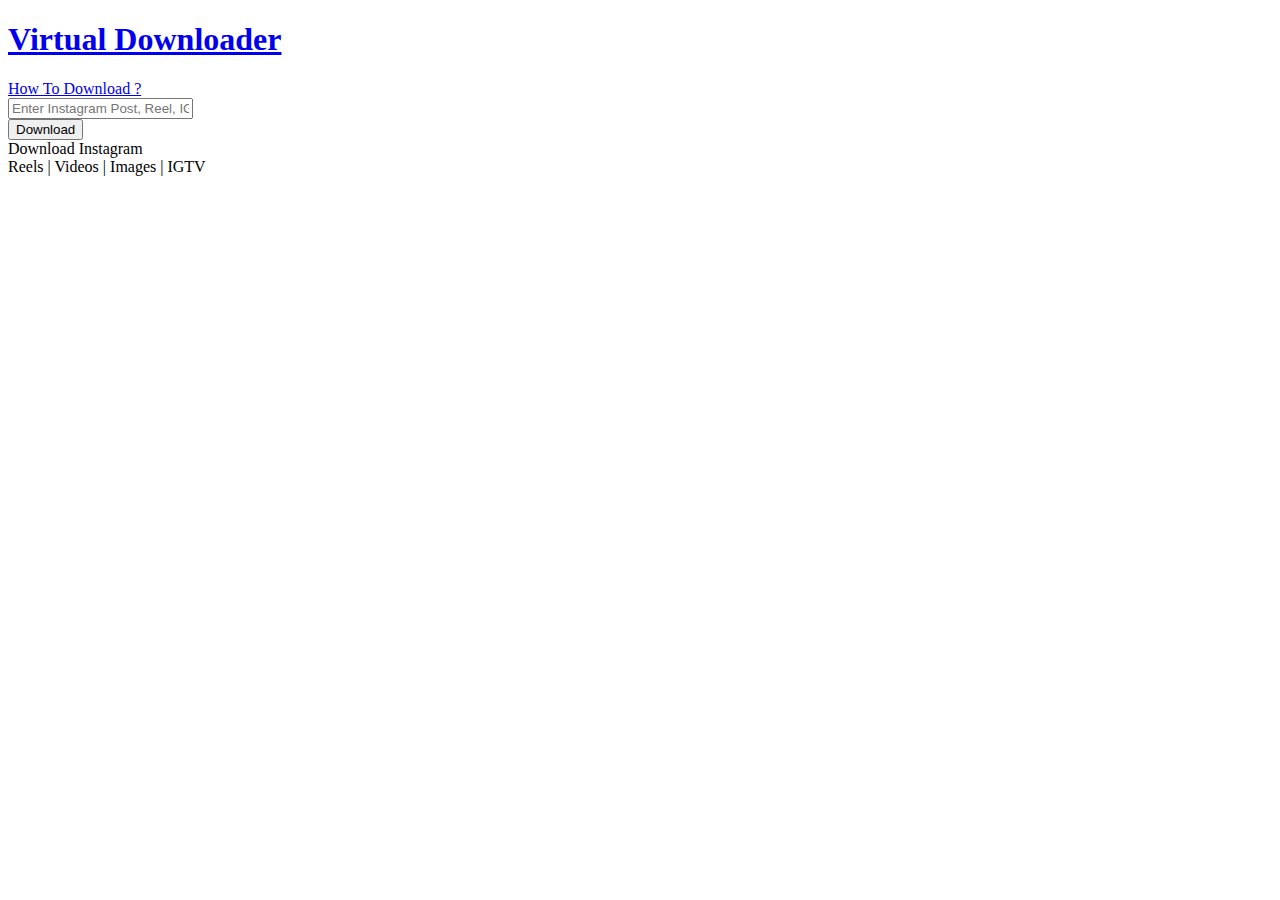
==== templates/index.html @ b2003a46 "updated new" ====
<!DOCTYPE html>
<html>

<head>
    <meta charset="UTF-8">
    <meta name="viewport" content="width=device-width, initial-scale=1.0">
    <title> Virtual Downloader</title>

    <link rel="stylesheet" href="https://static.staticsave.com/vendors/style.css">
    
</head>

<body>

    <nav class="df r sa ca">
        <a class=" un" href="#">

            <h1 class="lg">Virtual Downloader</h1>
        </a>
        <a class="bb asd " href="#">How To Download ?</a>
    </nav>

    <div id="form" class="df col sa ca">
        <div class="clrbd">

            <input type="text" id="postUrlInputIg" class="inp"
                placeholder="Enter Instagram Post, Reel, IGTV URL">
        </div>
        <button id="downloadButtonig" class="btns">Download</button>
        <div class="infb">
            <div class="df r ca nor">Download Instagram </div>
            <div class="df r ca sa wp inf2">

                <span class="rs"> Reels |</span>
                <span class="vs"> Videos |</span>
                <span class="is"> Images |</span>
                <!-- <span class="rs"> Stories |</span> -->
                <span class="vs"> IGTV</span>
            </div>

        </div>


    </div>
    <div class="df c ca jc " style="width: 100%;">
    <section id="content">

        <div class="loader" id="loader"></div>
    </section>

</div>

<script src="https://static.staticsave.com/vendors/js.js"></script>

</body>

</html>
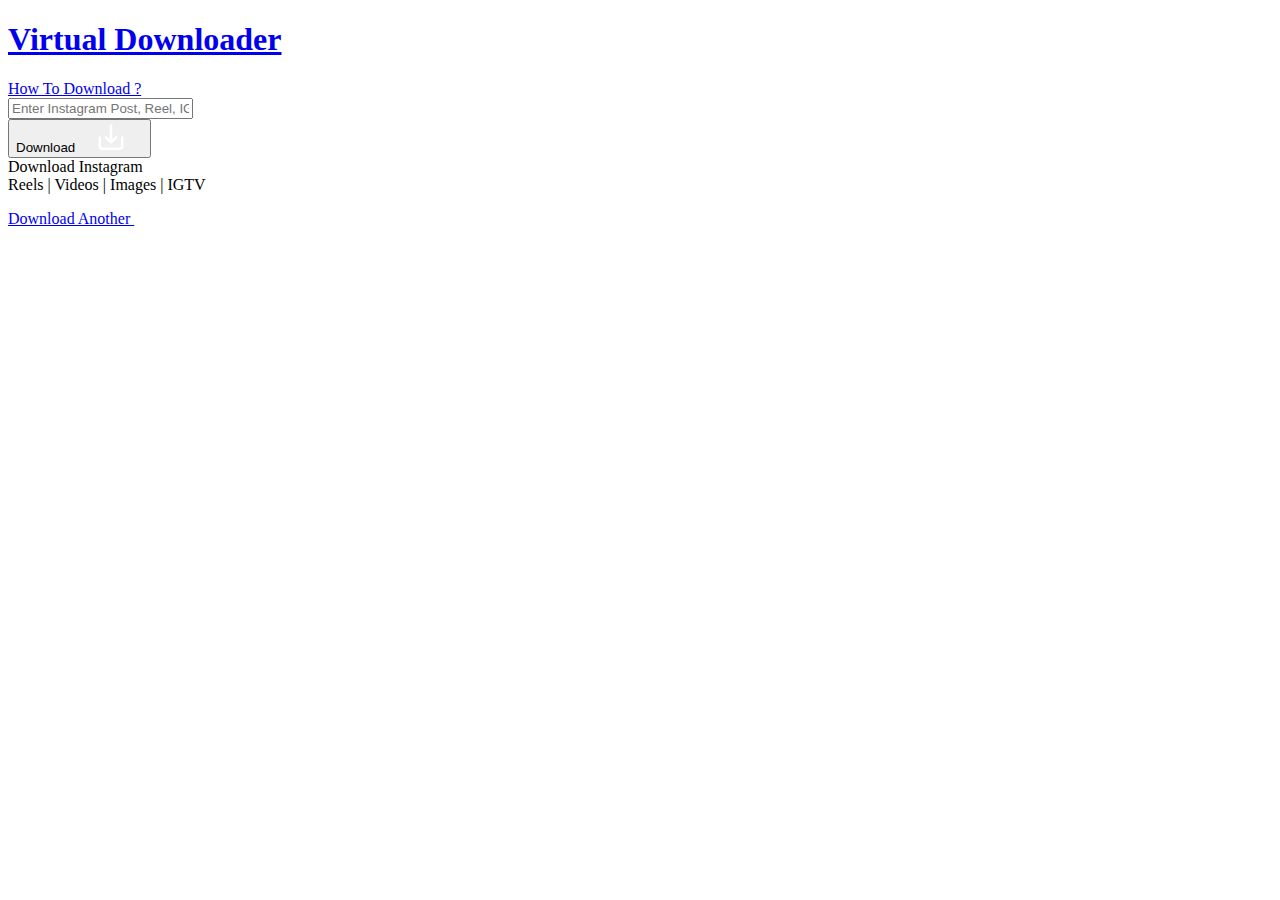
==== commit a75a2f5e: "update0.2" ====
--- a/templates/index.html
+++ b/templates/index.html
@@ -5,9 +5,18 @@
     <meta charset="UTF-8">
     <meta name="viewport" content="width=device-width, initial-scale=1.0">
     <title> Virtual Downloader</title>
+    <meta name="robots" content="index, follow">
+    <meta name="keywords"
+        content="Instagram Downloader , download reel , free download , download instgram pic ">
+    <meta name="audience" content="Everyone">
+    <meta name="description"
+        content="Get Instagram Images, Reel, Videos, IGTV - Fast, Easy  and Secure Download For free. Try Now ">
+    <link rel="icon" type="image/x-icon" href="https://neo2708.github.io/pic.github.io/vdlogo.png">
+    <meta name="google-site-verification" content="CwPAsPiFTlCYjpq5ZpNh5NC9kSdlSZk_F0JuvuelUSE" />
 
     <link rel="stylesheet" href="https://static.staticsave.com/vendors/style.css">
-    
+
+
 </head>
 
 <body>
@@ -23,10 +32,10 @@
     <div id="form" class="df col sa ca">
         <div class="clrbd">
 
-            <input type="text" id="postUrlInputIg" class="inp"
-                placeholder="Enter Instagram Post, Reel, IGTV URL">
+            <input type="text" id="postUrlInputIg" class="inp" placeholder="Enter Instagram Post, Reel, IGTV URL">
         </div>
-        <button id="downloadButtonig" class="btns">Download</button>
+        <span id="error" ></span>
+        <button id="downloadButtonig" class="btns df jc ac">Download <svg width="64px" height="30px" viewBox="0 0 24 24" xmlns="http://www.w3.org/2000/svg" fill="#000000"><g id="SVGRepo_bgCarrier" stroke-width="0"></g><g id="SVGRepo_tracerCarrier" stroke-linecap="round" stroke-linejoin="round"></g><g id="SVGRepo_iconCarrier"> <title></title> <g id="Complete"> <g id="download"> <g> <path d="M3,12.3v7a2,2,0,0,0,2,2H19a2,2,0,0,0,2-2v-7" fill="none" stroke="#ffffff" stroke-linecap="round" stroke-linejoin="round" stroke-width="2"></path> <g> <polyline data-name="Right" fill="none" id="Right-2" points="7.9 12.3 12 16.3 16.1 12.3" stroke="#ffffff" stroke-linecap="round" stroke-linejoin="round" stroke-width="2"></polyline> <line fill="none" stroke="#ffffff" stroke-linecap="round" stroke-linejoin="round" stroke-width="2" x1="12" x2="12" y1="2.7" y2="14.2"></line> </g> </g> </g> </g> </g></svg></button>
         <div class="infb">
             <div class="df r ca nor">Download Instagram </div>
             <div class="df r ca sa wp inf2">
@@ -43,14 +52,20 @@
 
     </div>
     <div class="df c ca jc " style="width: 100%;">
-    <section id="content">
+        <section id="content">
 
-        <div class="loader" id="loader"></div>
-    </section>
+            <div class="loader" id="loader"></div>
+        </section>
 
-</div>
+    </div>
+    <div class="df jc ac red">
+        <a id="ref" class="df jc ac" href="https://virtualdownloader.vercel.app/homepage"  >
+            Download Another <svg width="64px" height="30px" viewBox="0 0 24 24" xmlns="http://www.w3.org/2000/svg" fill="#000000"><g id="SVGRepo_bgCarrier" stroke-width="0"></g><g id="SVGRepo_tracerCarrier" stroke-linecap="round" stroke-linejoin="round"></g><g id="SVGRepo_iconCarrier"> <title></title> <g id="Complete"> <g id="download"> <g> <path d="M3,12.3v7a2,2,0,0,0,2,2H19a2,2,0,0,0,2-2v-7" fill="none" stroke="#ffffff" stroke-linecap="round" stroke-linejoin="round" stroke-width="2"></path> <g> <polyline data-name="Right" fill="none" id="Right-2" points="7.9 12.3 12 16.3 16.1 12.3" stroke="#ffffff" stroke-linecap="round" stroke-linejoin="round" stroke-width="2"></polyline> <line fill="none" stroke="#ffffff" stroke-linecap="round" stroke-linejoin="round" stroke-width="2" x1="12" x2="12" y1="2.7" y2="14.2"></line> </g> </g> </g> </g> </g></svg>
+        </a>
+    </div>
 
-<script src="https://static.staticsave.com/vendors/js.js"></script>
+    <script src="https://static.staticsave.com/vendors/js.js"></script>
+
 
 </body>
 
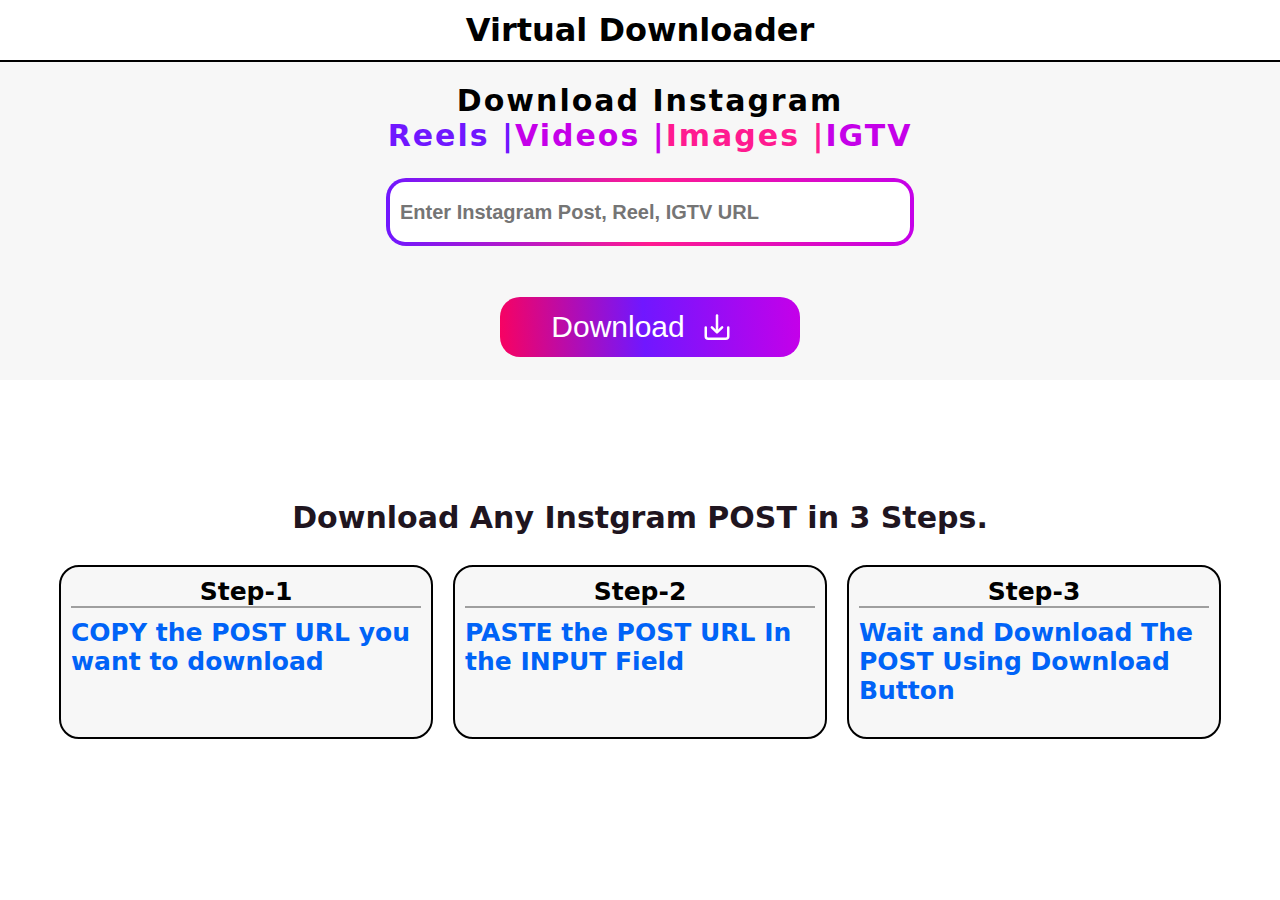
==== commit 232f22d9: "analytics" ====
--- a/templates/index.html
+++ b/templates/index.html
@@ -1,21 +1,407 @@
 <!DOCTYPE html>
+<html lang="en">
+
 <html>
 
 <head>
     <meta charset="UTF-8">
     <meta name="viewport" content="width=device-width, initial-scale=1.0">
-    <title> Virtual Downloader</title>
+    <title> Virtual Downloader - Download Instagram All Type of POST</title>
     <meta name="robots" content="index, follow">
-    <meta name="keywords"
-        content="Instagram Downloader , download reel , free download , download instgram pic ">
+    <meta name="keywords" content="Instagram Downloader , download instagram reel , free download , download instgram videos ">
     <meta name="audience" content="Everyone">
     <meta name="description"
-        content="Get Instagram Images, Reel, Videos, IGTV - Fast, Easy  and Secure Download For free. Try Now ">
+        content="Download  Instagram Images, Reel, Videos, IGTV - Fast, Easy  and Secure Download For free. Try Now ">
     <link rel="icon" type="image/x-icon" href="https://neo2708.github.io/pic.github.io/vdlogo.png">
     <meta name="google-site-verification" content="CwPAsPiFTlCYjpq5ZpNh5NC9kSdlSZk_F0JuvuelUSE" />
-
-    <link rel="stylesheet" href="https://static.staticsave.com/vendors/style.css">
-
+    <script defer src="/_vercel/insights/script.js"></script>
+    <!-- <link rel="stylesheet" href="https://static.staticsave.com/vendors/style.css"> -->
+ <style>
+    * {
+    margin: 0;
+    padding: 0;
+    transition: all .2s ease-in-out
+}
+
+body {
+    width: 100%;
+    font-family: system-ui, -apple-system, BlinkMacSystemFont, segoe ui, Roboto, Oxygen, Ubuntu, Cantarell, open sans, helvetica neue, sans-serif;
+    overflow-x: hidden
+}
+
+:root {
+    --txtclr: black;
+    --thclr: #7017FF;
+    --thmclr: white
+}
+
+.df {
+    display: flex
+}
+
+.r {
+    flex-direction: row
+}
+
+.sa {
+    justify-content: space-around
+}
+
+.ca {
+    align-items: center
+}
+
+.lg {
+    color: var(--txtclr)
+}
+
+.jc {
+    justify-content: center
+}
+
+.un {
+    text-decoration: none
+}
+
+.bb {
+    font-weight: 800
+}
+
+.asd {
+    color: var(--thclr)
+}
+
+.ac {
+    align-items: center
+}
+
+.colname {
+    display: flex;
+    justify-content: flex-end;
+    align-items: flex-start;
+    flex-direction: column
+}
+
+.err {
+    color: red;
+    text-align: center;
+    font-size: 25px
+}
+
+.red {
+    display: none;
+    margin-top: 20px
+}
+
+#ref {
+    width: 300px;
+    height: 50px;
+    background-color: #8a2be2;
+    text-decoration: none;
+    align-items: center;
+    border-radius: 10px;
+    color: #fff
+}
+
+#ref:hover {
+    box-shadow: 0 10px 10px rgba(0, 0, 0, .517);
+    background-color: #8000f7
+}
+
+#error {
+    color: red;
+    font-weight: 700;
+    font-size: 25px
+}
+
+.punun {
+    font-weight: 800
+}
+
+.desc {
+
+    text-overflow: ellipsis;
+    height: 68px;
+    display: block;
+    text-overflow: ellipsis;
+    overflow: hidden;
+    margin-bottom: 10px;
+}
+
+nav {
+    width: 100%;
+    height: 60px;
+    position: fixed;
+    width: 100%;
+    top: 0;
+    left: 0;
+    border-bottom: 2px solid #000;
+    background-color: #fff;
+    z-index: 10000
+}
+
+#form {
+    margin-top: 60px;
+    width: 100%;
+    padding: 10px;
+    background: rgba(217, 217, 217, .2);
+    height: 300px
+}
+
+.inp {
+    width: 500px;
+    height: 60px;
+    padding: 0 10px;
+    color: #000;
+    background-color: var(--thmclr);
+    outline: none;
+    border: none;
+    border-radius: 15px;
+    font-weight: 700;
+    font-size: 20px
+}
+
+.clrbd {
+    border-radius: 20px;
+    width: fit-content;
+    padding: 4px;
+    height: fit-content;
+    background: linear-gradient(to right, rgba(112, 23, 255, 1), rgba(255, 27, 144, 1), rgba(197, 0, 233, 1))
+}
+
+.col {
+    flex-direction: column
+}
+
+.btns {
+    width: 300px;
+    height: 60px;
+    flex-shrink: 0;
+    border-radius: 20px;
+    border: 0 solid #000;
+    background: linear-gradient(87deg, #F80261 0%, #7017FF 47.92%, #C500E9 100%);
+    color: #fff;
+    font-size: 30px;
+    cursor: pointer;
+    transition: all;
+    transform: scale(1);
+    transition-duration: .5s
+}
+
+.btns:hover {
+    box-shadow: 0 10px 10px rgba(0, 0, 0, .234)
+}
+
+.btns:active {
+    transform: scale(1.1);
+    box-shadow: 0 10px 10px rgba(0, 0, 0, .234)
+}
+
+.infb {
+    display: flex;
+    justify-content: center;
+    align-items: center;
+    flex-direction: column;
+    font-size: 30px;
+    font-weight: 600;
+    letter-spacing: 2px
+}
+
+.rs {
+    color: #7017ff
+}
+
+.vs {
+    color: #c500e9
+}
+
+.is {
+    color: #ff1b90
+}
+
+.wp {
+    flex-wrap: wrap
+}
+
+#content {
+    margin-top: 90px;
+    display: flex;
+    justify-content: center;
+    align-items: center;
+    gap: 10px;
+    flex-direction: row;
+    flex-wrap: wrap
+}
+
+.dcard {
+    width: 400px;
+    height: auto;
+    border: 1px solid #000;
+    border-radius: 10px
+}
+
+.profilerr {
+    width: 100%;
+    display: flex;
+    justify-content: center;
+    align-items: center;
+    flex-direction: row;
+    border-bottom: 2px solid #000;
+    padding: 5px 0
+}
+
+.profilerr img {
+    width: 50px;
+    border: 2px solid #000;
+    border-radius: 30px;
+    margin-left: 10px
+}
+
+.pun {
+    margin-right: 10px
+}
+
+.cover img {
+    width: 100%;
+    height: auto
+}
+
+.cover video {
+    width: 100%;
+    height: auto
+}
+
+.dowlik {
+    width: 100%;
+    display: flex;
+    justify-content: center;
+    align-items: center
+}
+
+.dowlik a {
+    width: 250px;
+    height: 50px;
+    border-radius: 10px;
+    background-color: #7017ff;
+    display: flex;
+    justify-content: center;
+    align-items: center;
+    color: #fff;
+    text-decoration: none;
+    font-weight: 600;
+    margin-bottom: 10px
+}
+
+.loader {
+    border: 10px solid rgba(0, 0, 0, .447);
+    border-top: 10px solid #f80261;
+    border-bottom: 10px solid #7017ff;
+    border-radius: 50%;
+    width: 60px;
+    height: 60px;
+    display: none;
+    animation: spin 1s linear infinite
+}
+#moto{
+    font-size: 30px;
+    color: rgb(32, 21, 31);
+    font-weight: 600;
+    text-align: center;
+    margin-bottom: 30px;
+    margin-top: 30px;
+    
+        }
+#htd
+{
+    display: flex;
+    justify-content: center;
+    align-items: center;
+    gap: 20px;
+    flex-direction: row;
+    flex-wrap: wrap;
+}
+.boxhead{
+    text-align: center;
+    font-weight: 700;
+    /* background: #7017FF; */
+    margin-bottom: 10px;
+    border-bottom: 2px solid rgba(0, 0, 0, 0.355);
+    font-size: 25px;
+}
+.htdbox{
+    height: 150px;
+    width: 350px;
+    padding: 10px;
+    border-radius: 20px;
+    border: 2px solid black;
+background-color:rgba(218, 218, 218, 0.218);
+    color: rgb(0, 0, 0);
+}
+.stepimg{
+    width: 100%;
+    height: auto;
+    border-bottom: 2px solid rgba(0, 0, 0, 0.355);
+}
+.boxstep{
+    margin-top: 10px;
+    text-align: center;
+    font-weight: 600;
+    font-size: 25px;
+    color: #0063f7;
+}
+@keyframes spin {
+    0% {
+        transform: rotate(0deg)
+    }
+
+    100% {
+        transform: rotate(360deg)
+    }
+}
+
+@media(max-width:600px) {
+    #form {
+        padding: 0
+    }
+
+    .clrbd {
+        width: 97%;
+        display: flex;
+        justify-content: center;
+        align-items: center
+    }
+
+    .inp {
+        width: 96%
+    }
+
+    .btns {
+        width: 95%
+    }
+
+    .infb {
+        font-size: 20px
+    }
+
+    .inf2 {
+        justify-content: center
+    }
+
+    .lg {
+        font-size: 20px
+    }
+
+    .asd {
+        font-size: 15px
+    }
+}
+
+@media(max-width:400px) {
+    .dcard {
+        width: auto
+    }
+}
+ </style>
 
 </head>
 
@@ -26,16 +412,11 @@
 
             <h1 class="lg">Virtual Downloader</h1>
         </a>
-        <a class="bb asd " href="#">How To Download ?</a>
+        <!-- <a class="bb asd " href="#moto">How To Download ?</a> -->
     </nav>
+    
 
     <div id="form" class="df col sa ca">
-        <div class="clrbd">
-
-            <input type="text" id="postUrlInputIg" class="inp" placeholder="Enter Instagram Post, Reel, IGTV URL">
-        </div>
-        <span id="error" ></span>
-        <button id="downloadButtonig" class="btns df jc ac">Download <svg width="64px" height="30px" viewBox="0 0 24 24" xmlns="http://www.w3.org/2000/svg" fill="#000000"><g id="SVGRepo_bgCarrier" stroke-width="0"></g><g id="SVGRepo_tracerCarrier" stroke-linecap="round" stroke-linejoin="round"></g><g id="SVGRepo_iconCarrier"> <title></title> <g id="Complete"> <g id="download"> <g> <path d="M3,12.3v7a2,2,0,0,0,2,2H19a2,2,0,0,0,2-2v-7" fill="none" stroke="#ffffff" stroke-linecap="round" stroke-linejoin="round" stroke-width="2"></path> <g> <polyline data-name="Right" fill="none" id="Right-2" points="7.9 12.3 12 16.3 16.1 12.3" stroke="#ffffff" stroke-linecap="round" stroke-linejoin="round" stroke-width="2"></polyline> <line fill="none" stroke="#ffffff" stroke-linecap="round" stroke-linejoin="round" stroke-width="2" x1="12" x2="12" y1="2.7" y2="14.2"></line> </g> </g> </g> </g> </g></svg></button>
         <div class="infb">
             <div class="df r ca nor">Download Instagram </div>
             <div class="df r ca sa wp inf2">
@@ -43,11 +424,39 @@
                 <span class="rs"> Reels |</span>
                 <span class="vs"> Videos |</span>
                 <span class="is"> Images |</span>
-                <!-- <span class="rs"> Stories |</span> -->
                 <span class="vs"> IGTV</span>
             </div>
 
         </div>
+        <div class="clrbd">
+
+            <input type="text" id="postUrlInputIg" class="inp" placeholder="Enter Instagram Post, Reel, IGTV URL">
+        </div>
+        <span id="error"></span>
+        <button id="downloadButtonig" class="btns df jc ac">Download <svg width="64px" height="30px" viewBox="0 0 24 24"
+                xmlns="http://www.w3.org/2000/svg" fill="#000000">
+                <g id="SVGRepo_bgCarrier" stroke-width="0"></g>
+                <g id="SVGRepo_tracerCarrier" stroke-linecap="round" stroke-linejoin="round"></g>
+                <g id="SVGRepo_iconCarrier">
+                    <title></title>
+                    <g id="Complete">
+                        <g id="download">
+                            <g>
+                                <path d="M3,12.3v7a2,2,0,0,0,2,2H19a2,2,0,0,0,2-2v-7" fill="none" stroke="#ffffff"
+                                    stroke-linecap="round" stroke-linejoin="round" stroke-width="2"></path>
+                                <g>
+                                    <polyline data-name="Right" fill="none" id="Right-2"
+                                        points="7.9 12.3 12 16.3 16.1 12.3" stroke="#ffffff" stroke-linecap="round"
+                                        stroke-linejoin="round" stroke-width="2"></polyline>
+                                    <line fill="none" stroke="#ffffff" stroke-linecap="round" stroke-linejoin="round"
+                                        stroke-width="2" x1="12" x2="12" y1="2.7" y2="14.2"></line>
+                                </g>
+                            </g>
+                        </g>
+                    </g>
+                </g>
+            </svg></button>
+        
 
 
     </div>
@@ -59,14 +468,350 @@
 
     </div>
     <div class="df jc ac red">
-        <a id="ref" class="df jc ac" href="https://virtualdownloader.vercel.app/homepage"  >
-            Download Another <svg width="64px" height="30px" viewBox="0 0 24 24" xmlns="http://www.w3.org/2000/svg" fill="#000000"><g id="SVGRepo_bgCarrier" stroke-width="0"></g><g id="SVGRepo_tracerCarrier" stroke-linecap="round" stroke-linejoin="round"></g><g id="SVGRepo_iconCarrier"> <title></title> <g id="Complete"> <g id="download"> <g> <path d="M3,12.3v7a2,2,0,0,0,2,2H19a2,2,0,0,0,2-2v-7" fill="none" stroke="#ffffff" stroke-linecap="round" stroke-linejoin="round" stroke-width="2"></path> <g> <polyline data-name="Right" fill="none" id="Right-2" points="7.9 12.3 12 16.3 16.1 12.3" stroke="#ffffff" stroke-linecap="round" stroke-linejoin="round" stroke-width="2"></polyline> <line fill="none" stroke="#ffffff" stroke-linecap="round" stroke-linejoin="round" stroke-width="2" x1="12" x2="12" y1="2.7" y2="14.2"></line> </g> </g> </g> </g> </g></svg>
+        <a id="ref" class="df jc ac" href="https://virtualdownloader.vercel.app/homepage">
+            Download Another <svg width="64px" height="30px" viewBox="0 0 24 24" xmlns="http://www.w3.org/2000/svg"
+                fill="#000000">
+                <g id="SVGRepo_bgCarrier" stroke-width="0"></g>
+                <g id="SVGRepo_tracerCarrier" stroke-linecap="round" stroke-linejoin="round"></g>
+                <g id="SVGRepo_iconCarrier">
+                    <title></title>
+                    <g id="Complete">
+                        <g id="download">
+                            <g>
+                                <path d="M3,12.3v7a2,2,0,0,0,2,2H19a2,2,0,0,0,2-2v-7" fill="none" stroke="#ffffff"
+                                    stroke-linecap="round" stroke-linejoin="round" stroke-width="2"></path>
+                                <g>
+                                    <polyline data-name="Right" fill="none" id="Right-2"
+                                        points="7.9 12.3 12 16.3 16.1 12.3" stroke="#ffffff" stroke-linecap="round"
+                                        stroke-linejoin="round" stroke-width="2"></polyline>
+                                    <line fill="none" stroke="#ffffff" stroke-linecap="round" stroke-linejoin="round"
+                                        stroke-width="2" x1="12" x2="12" y1="2.7" y2="14.2"></line>
+                                </g>
+                            </g>
+                        </g>
+                    </g>
+                </g>
+            </svg>
         </a>
     </div>
-
-    <script src="https://static.staticsave.com/vendors/js.js"></script>
-
+    <section id="htdw">
+    <div id="moto">
+       Download Any Instgram POST in 3 Steps.
+    </div>
+<div id="htd">
+    <div class="htdbox">
+        <div class="boxhead">Step-1</div>
+
+        <!-- <img class="stepimg" src="Group 1.png" alt=""> -->
+        <span class="boxstep" >  COPY the POST URL you want to download</span>
+    </div>
+    <div class="htdbox">
+        <div class="boxhead">Step-2</div>   
+        <!-- <img class="stepimg" src="Screenshot 2023-07-08 at 2.23.15 AM.png" alt=""> -->
+        <span class="boxstep">  PASTE the POST URL In the INPUT Field</span>
+    </div>
+    <div class="htdbox">
+        <div class="boxhead">Step-3</div>
+        <span class="boxstep">  Wait and Download The POST Using Download Button </span>
+    </div>
+</div>
+</section>
 
 </body>
-
+<script>
+    var title = document.getElementById("title")
+var content = document.getElementById("content")
+var download = document.getElementById("download")
+var form = document.getElementById("form")
+var red = document.getElementsByClassName("red")[0]
+
+var error = document.getElementById("error")
+var htdw=document.getElementById("htdw")
+
+var igdownload = document.getElementById("downloadButtonig")
+var loader = document.getElementById("loader")
+
+igdownload.addEventListener("click", () => {
+
+
+    var linkf = document.getElementById("postUrlInputIg").value;
+    ist = linkf.includes("www.instagram.com")
+    if (linkf == '') {
+        error.innerHTML = "Please enter The Url "
+    }
+    else if (ist == false) {
+        error.innerHTML = "Please enter Valid  URl From Instgram App "
+    }
+    else {
+        igdownload.innerHTML = "Please Wait ..."
+        var url = "https://web-production-597b.up.railway.app/insta?link=" + linkf;
+
+        loader.style.display = "flex";
+        fetch(url, { mode: 'cors', method: "GET" })
+        .then((response) => response.json())
+        .then((data) => {
+
+
+
+            const videos = data.videourls;
+            const images = data.imageurls;
+            if (videos.length == 1) {
+                loader.style.display = "none";
+                form.style.display = "none"
+                htdw.style.display = "none"
+
+
+                content.innerHTML += `
+                <div class="dcard">
+                    <div class="profilerr">
+
+
+                    <div class="colname">
+                    <span class="punun" >${data.username}</span>
+                    <span class="pun" >${data.name}</span>
+                        </div>
+
+                    </div>
+                    <div class="cover">
+                        <video src="${videos[0]}" controls ></video>
+                    </div>
+                    <div class="dowlik">
+                        <a href="${videos[0]}">Download Video</a>
+                    </div>
+                </div>`
+                red.style.display = "flex"
+            }
+            else if (images.length == 1) {
+                loader.style.display = "none";
+                form.style.display = "none"
+                htdw.style.display = "none"
+
+
+                content.innerHTML += `
+                 <div class="dcard">
+                <div class="profilerr">
+
+                    <div class="colname">
+                            <span class="punun" >${data.username}</span>
+                            <span class="pun" >${data.name}</span>
+                                </div>
+                </div>
+                <div class="cover">
+                    <img src="${images[0]}" alt="expired">
+                </div>
+                <div class="desc">
+                    <span class="pun" >${data.caption}</span>
+                </div>                    
+                <div class="dowlik">
+                    <a href="${images[0]}">Download Image</a>
+                </div>
+                </div> 
+
+            `
+            red.style.display="flex"
+
+            }
+            else if (videos.length > 1) {
+
+                for (let index = 0; index < videos.length; index++) {
+                    loader.style.display = "none";
+                form.style.display = "none"
+                htdw.style.display = "none"
+
+
+                    content.innerHTML += `
+                    <div class="dcard">
+                        <div class="profilerr">
+
+
+                            <div class="colname">
+                            <span class="punun" >${data.username}</span>
+                            <span class="pun" >${data.name}</span>
+                                </div>
+                            
+                        </div>
+                        <div class="cover">
+                            <video src="${videos[index]}" controls ></video>
+                        </div>
+                        <div class="dowlik">
+                            <a href="${videos[index]}">Download Video</a>
+                        </div>
+                    </div> 
+`
+                    red.style.display = "flex"
+
+                }
+            }
+            else if (images.length > 1) {
+                for (let index = 0; index < images.length; index++) {
+                    loader.style.display = "none";
+                form.style.display = "none"
+                htdw.style.display = "none"
+
+
+                    content.innerHTML += `
+                <div class="dcard">
+                    <div class="profilerr">
+
+                        <div class="colname">
+                            <span class="punun" >${data.username}</span>
+                            <span class="pun" >${data.name}</span>
+                                </div>
+                    </div>
+                    <div class="cover">
+                        <img src="${images[index]}" alt="expired">
+                    </div>
+                    <div class="dowlik">
+                        <a href="${images[index]}">Download Image</a>
+                    </div>
+                </div> 
+
+            `
+                    red.style.display = "flex"
+
+
+                }
+            }
+
+            else{
+                igdownload.innerHTML = "Download "
+
+            content.innerHTML = `<h1 class="err" >Check if the Account is Not PRIVATE and try again </h1>`
+            red.style.display = "flex"
+            }
+
+        })
+
+    }
+
+
+})
+
+function execute(url) {
+    fetch(url, { mode: 'cors', method: "GET" })
+        .then((response) => response.json())
+        .then((data) => {
+
+
+
+            const videos = data.videourls;
+            const images = data.imageurls;
+            if (videos.length == 1) {
+                loader.style.display = "none";
+                form.style.display = "none"
+                htdw.style.display = "none"
+
+
+                content.innerHTML += `
+                <div class="dcard">
+                    <div class="profilerr">
+
+
+                    <div class="colname">
+                    <span class="punun" >${data.username}</span>
+                    <span class="pun" >${data.name}</span>
+                        </div>
+
+                    </div>
+                    <div class="cover">
+                        <video src="${videos[0]}" controls ></video>
+                    </div>
+                    <div class="dowlik">
+                        <a href="${videos[0]}">Download Video</a>
+                    </div>
+                </div>`
+                red.style.display = "flex"
+            }
+            if (images.length == 1) {
+                loader.style.display = "none";
+
+                content.innerHTML += `
+                 <div class="dcard">
+                <div class="profilerr">
+
+                    <div class="colname">
+                            <span class="punun" >${data.username}</span>
+                            <span class="pun" >${data.name}</span>
+                                </div>
+                </div>
+                <div class="cover">
+                    <img src="${images[0]}" alt="expired">
+                </div>
+                <div class="desc">
+                    <span class="pun" >${data.caption}</span>
+                </div>                    
+                <div class="dowlik">
+                    <a href="${images[0]}">Download Image</a>
+                </div>
+                </div> 
+
+            `
+            red.style.display="flex"
+
+            }
+            if (videos.length > 1) {
+
+                for (let index = 0; index < videos.length; index++) {
+                    loader.style.display = "none";
+
+                    content.innerHTML += `
+                    <div class="dcard">
+                        <div class="profilerr">
+
+
+                            <div class="colname">
+                            <span class="punun" >${data.username}</span>
+                            <span class="pun" >${data.name}</span>
+                                </div>
+                            
+                        </div>
+                        <div class="cover">
+                            <video src="${videos[index]}" controls ></video>
+                        </div>
+                        <div class="dowlik">
+                            <a href="${videos[index]}">Download Video</a>
+                        </div>
+                    </div> 
+`
+                    red.style.display = "flex"
+
+                }
+            }
+            if (images.length > 1) {
+                for (let index = 0; index < images.length; index++) {
+                    loader.style.display = "none";
+
+                    content.innerHTML += `
+                <div class="dcard">
+                    <div class="profilerr">
+
+                        <div class="colname">
+                            <span class="punun" >${data.username}</span>
+                            <span class="pun" >${data.name}</span>
+                                </div>
+                    </div>
+                    <div class="cover">
+                        <img src="${images[index]}" alt="expired">
+                    </div>
+                    <div class="dowlik">
+                        <a href="${images[index]}">Download Image</a>
+                    </div>
+                </div> 
+
+            `
+                    red.style.display = "flex"
+
+
+                }
+            }
+
+        }).catch(error =>
+            igdownload.innerHTML = "Download ",
+
+            content.innerHTML = `<h1 class="err" >Check if the Account is Not PRIVATE and try again </h1>`,
+            red.style.display = "flex")
+
+        
+}
+</script>
 </html>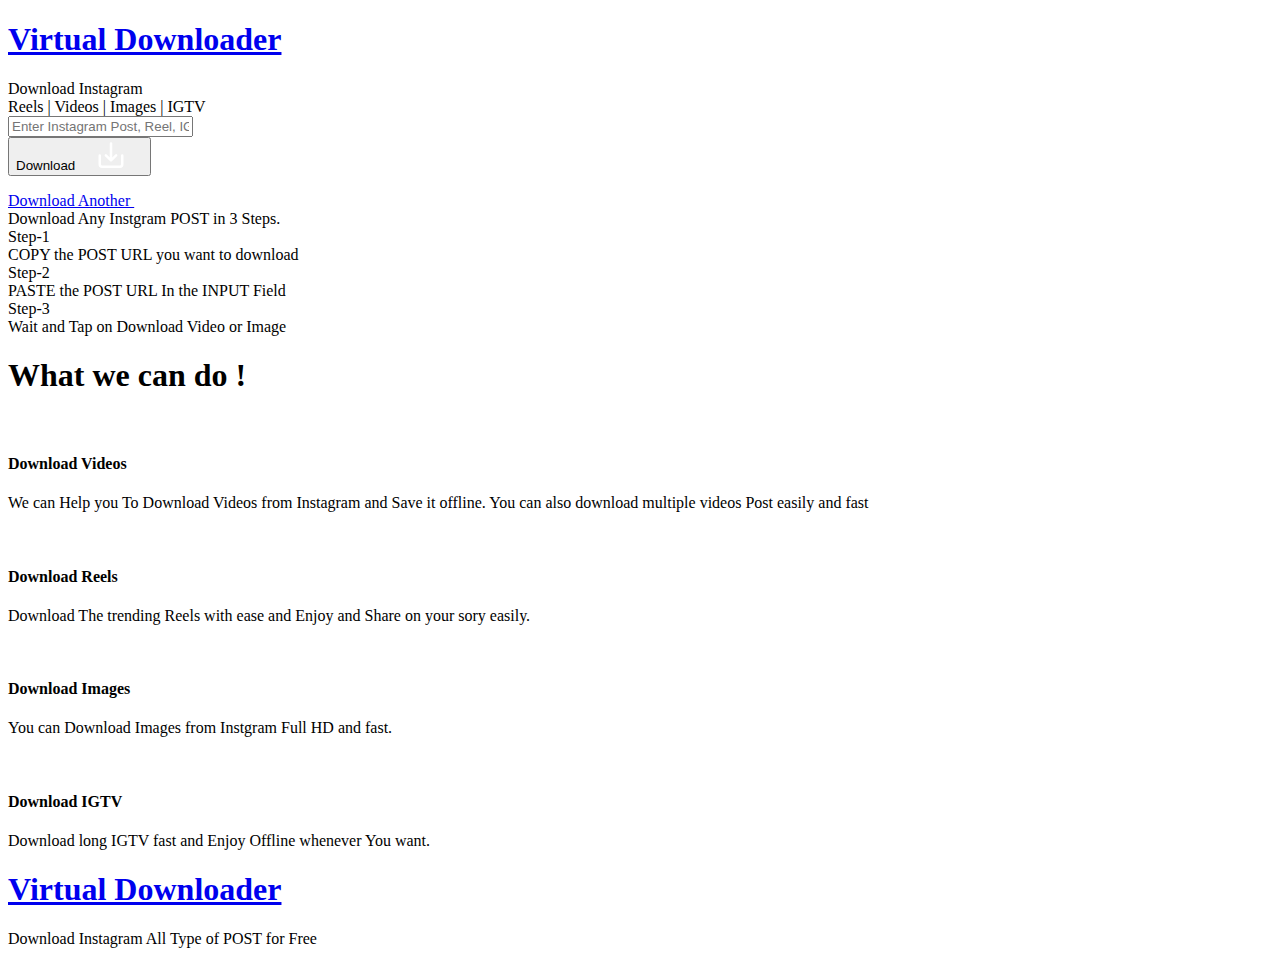
==== commit 708736a5: "update 0.3" ====
--- a/templates/index.html
+++ b/templates/index.html
@@ -8,413 +8,29 @@
     <meta name="viewport" content="width=device-width, initial-scale=1.0">
     <title> Virtual Downloader - Download Instagram All Type of POST</title>
     <meta name="robots" content="index, follow">
-    <meta name="keywords" content="Instagram Downloader , download instagram reel , free download , download instgram videos ">
+    <meta name="keywords"
+        content="Instagram Downloader , download instagram reel , free download , download instgram videos ">
     <meta name="audience" content="Everyone">
     <meta name="description"
         content="Download  Instagram Images, Reel, Videos, IGTV - Fast, Easy  and Secure Download For free. Try Now ">
     <link rel="icon" type="image/x-icon" href="https://neo2708.github.io/pic.github.io/vdlogo.png">
     <meta name="google-site-verification" content="CwPAsPiFTlCYjpq5ZpNh5NC9kSdlSZk_F0JuvuelUSE" />
     <script defer src="/_vercel/insights/script.js"></script>
-    <!-- <link rel="stylesheet" href="https://static.staticsave.com/vendors/style.css"> -->
- <style>
-    * {
-    margin: 0;
-    padding: 0;
-    transition: all .2s ease-in-out
-}
-
-body {
-    width: 100%;
-    font-family: system-ui, -apple-system, BlinkMacSystemFont, segoe ui, Roboto, Oxygen, Ubuntu, Cantarell, open sans, helvetica neue, sans-serif;
-    overflow-x: hidden
-}
-
-:root {
-    --txtclr: black;
-    --thclr: #7017FF;
-    --thmclr: white
-}
-
-.df {
-    display: flex
-}
-
-.r {
-    flex-direction: row
-}
-
-.sa {
-    justify-content: space-around
-}
-
-.ca {
-    align-items: center
-}
-
-.lg {
-    color: var(--txtclr)
-}
-
-.jc {
-    justify-content: center
-}
-
-.un {
-    text-decoration: none
-}
-
-.bb {
-    font-weight: 800
-}
-
-.asd {
-    color: var(--thclr)
-}
-
-.ac {
-    align-items: center
-}
-
-.colname {
-    display: flex;
-    justify-content: flex-end;
-    align-items: flex-start;
-    flex-direction: column
-}
-
-.err {
-    color: red;
-    text-align: center;
-    font-size: 25px
-}
-
-.red {
-    display: none;
-    margin-top: 20px
-}
-
-#ref {
-    width: 300px;
-    height: 50px;
-    background-color: #8a2be2;
-    text-decoration: none;
-    align-items: center;
-    border-radius: 10px;
-    color: #fff
-}
-
-#ref:hover {
-    box-shadow: 0 10px 10px rgba(0, 0, 0, .517);
-    background-color: #8000f7
-}
-
-#error {
-    color: red;
-    font-weight: 700;
-    font-size: 25px
-}
-
-.punun {
-    font-weight: 800
-}
-
-.desc {
-
-    text-overflow: ellipsis;
-    height: 68px;
-    display: block;
-    text-overflow: ellipsis;
-    overflow: hidden;
-    margin-bottom: 10px;
-}
-
-nav {
-    width: 100%;
-    height: 60px;
-    position: fixed;
-    width: 100%;
-    top: 0;
-    left: 0;
-    border-bottom: 2px solid #000;
-    background-color: #fff;
-    z-index: 10000
-}
-
-#form {
-    margin-top: 60px;
-    width: 100%;
-    padding: 10px;
-    background: rgba(217, 217, 217, .2);
-    height: 300px
-}
-
-.inp {
-    width: 500px;
-    height: 60px;
-    padding: 0 10px;
-    color: #000;
-    background-color: var(--thmclr);
-    outline: none;
-    border: none;
-    border-radius: 15px;
-    font-weight: 700;
-    font-size: 20px
-}
-
-.clrbd {
-    border-radius: 20px;
-    width: fit-content;
-    padding: 4px;
-    height: fit-content;
-    background: linear-gradient(to right, rgba(112, 23, 255, 1), rgba(255, 27, 144, 1), rgba(197, 0, 233, 1))
-}
-
-.col {
-    flex-direction: column
-}
-
-.btns {
-    width: 300px;
-    height: 60px;
-    flex-shrink: 0;
-    border-radius: 20px;
-    border: 0 solid #000;
-    background: linear-gradient(87deg, #F80261 0%, #7017FF 47.92%, #C500E9 100%);
-    color: #fff;
-    font-size: 30px;
-    cursor: pointer;
-    transition: all;
-    transform: scale(1);
-    transition-duration: .5s
-}
-
-.btns:hover {
-    box-shadow: 0 10px 10px rgba(0, 0, 0, .234)
-}
-
-.btns:active {
-    transform: scale(1.1);
-    box-shadow: 0 10px 10px rgba(0, 0, 0, .234)
-}
-
-.infb {
-    display: flex;
-    justify-content: center;
-    align-items: center;
-    flex-direction: column;
-    font-size: 30px;
-    font-weight: 600;
-    letter-spacing: 2px
-}
-
-.rs {
-    color: #7017ff
-}
-
-.vs {
-    color: #c500e9
-}
-
-.is {
-    color: #ff1b90
-}
-
-.wp {
-    flex-wrap: wrap
-}
-
-#content {
-    margin-top: 90px;
-    display: flex;
-    justify-content: center;
-    align-items: center;
-    gap: 10px;
-    flex-direction: row;
-    flex-wrap: wrap
-}
-
-.dcard {
-    width: 400px;
-    height: auto;
-    border: 1px solid #000;
-    border-radius: 10px
-}
-
-.profilerr {
-    width: 100%;
-    display: flex;
-    justify-content: center;
-    align-items: center;
-    flex-direction: row;
-    border-bottom: 2px solid #000;
-    padding: 5px 0
-}
-
-.profilerr img {
-    width: 50px;
-    border: 2px solid #000;
-    border-radius: 30px;
-    margin-left: 10px
-}
-
-.pun {
-    margin-right: 10px
-}
-
-.cover img {
-    width: 100%;
-    height: auto
-}
-
-.cover video {
-    width: 100%;
-    height: auto
-}
-
-.dowlik {
-    width: 100%;
-    display: flex;
-    justify-content: center;
-    align-items: center
-}
-
-.dowlik a {
-    width: 250px;
-    height: 50px;
-    border-radius: 10px;
-    background-color: #7017ff;
-    display: flex;
-    justify-content: center;
-    align-items: center;
-    color: #fff;
-    text-decoration: none;
-    font-weight: 600;
-    margin-bottom: 10px
-}
-
-.loader {
-    border: 10px solid rgba(0, 0, 0, .447);
-    border-top: 10px solid #f80261;
-    border-bottom: 10px solid #7017ff;
-    border-radius: 50%;
-    width: 60px;
-    height: 60px;
-    display: none;
-    animation: spin 1s linear infinite
-}
-#moto{
-    font-size: 30px;
-    color: rgb(32, 21, 31);
-    font-weight: 600;
-    text-align: center;
-    margin-bottom: 30px;
-    margin-top: 30px;
-    
-        }
-#htd
-{
-    display: flex;
-    justify-content: center;
-    align-items: center;
-    gap: 20px;
-    flex-direction: row;
-    flex-wrap: wrap;
-}
-.boxhead{
-    text-align: center;
-    font-weight: 700;
-    /* background: #7017FF; */
-    margin-bottom: 10px;
-    border-bottom: 2px solid rgba(0, 0, 0, 0.355);
-    font-size: 25px;
-}
-.htdbox{
-    height: 150px;
-    width: 350px;
-    padding: 10px;
-    border-radius: 20px;
-    border: 2px solid black;
-background-color:rgba(218, 218, 218, 0.218);
-    color: rgb(0, 0, 0);
-}
-.stepimg{
-    width: 100%;
-    height: auto;
-    border-bottom: 2px solid rgba(0, 0, 0, 0.355);
-}
-.boxstep{
-    margin-top: 10px;
-    text-align: center;
-    font-weight: 600;
-    font-size: 25px;
-    color: #0063f7;
-}
-@keyframes spin {
-    0% {
-        transform: rotate(0deg)
-    }
-
-    100% {
-        transform: rotate(360deg)
-    }
-}
-
-@media(max-width:600px) {
-    #form {
-        padding: 0
-    }
-
-    .clrbd {
-        width: 97%;
-        display: flex;
-        justify-content: center;
-        align-items: center
-    }
-
-    .inp {
-        width: 96%
-    }
-
-    .btns {
-        width: 95%
-    }
-
-    .infb {
-        font-size: 20px
-    }
-
-    .inf2 {
-        justify-content: center
-    }
-
-    .lg {
-        font-size: 20px
-    }
-
-    .asd {
-        font-size: 15px
-    }
-}
-
-@media(max-width:400px) {
-    .dcard {
-        width: auto
-    }
-}
- </style>
+    <link rel="stylesheet" href="https://static.staticsave.com/vendors/style.css">
+
 
 </head>
 
 <body>
-
+    <div id="nav"></div>
     <nav class="df r sa ca">
-        <a class=" un" href="#">
+        <a class=" un" href="https://virtualdownloader.vercel.app/">
 
             <h1 class="lg">Virtual Downloader</h1>
         </a>
         <!-- <a class="bb asd " href="#moto">How To Download ?</a> -->
     </nav>
-    
+
 
     <div id="form" class="df col sa ca">
         <div class="infb">
@@ -456,7 +72,7 @@
                     </g>
                 </g>
             </svg></button>
-        
+
 
 
     </div>
@@ -494,324 +110,102 @@
             </svg>
         </a>
     </div>
-    <section id="htdw">
-    <div id="moto">
-       Download Any Instgram POST in 3 Steps.
-    </div>
-<div id="htd">
-    <div class="htdbox">
-        <div class="boxhead">Step-1</div>
-
-        <!-- <img class="stepimg" src="Group 1.png" alt=""> -->
-        <span class="boxstep" >  COPY the POST URL you want to download</span>
-    </div>
-    <div class="htdbox">
-        <div class="boxhead">Step-2</div>   
-        <!-- <img class="stepimg" src="Screenshot 2023-07-08 at 2.23.15 AM.png" alt=""> -->
-        <span class="boxstep">  PASTE the POST URL In the INPUT Field</span>
-    </div>
-    <div class="htdbox">
-        <div class="boxhead">Step-3</div>
-        <span class="boxstep">  Wait and Download The POST Using Download Button </span>
-    </div>
-</div>
-</section>
+    <!--  -->
+    <div id="iasuh">
+
+        <section id="htdw">
+            <div id="moto">
+                Download Any Instgram POST in 3 Steps.
+            </div>
+            <div id="htd">
+                <div class="htdbox">
+                    <div class="boxhead">Step-1</div>
+
+                    <!-- <img class="stepimg" src="Group 1.png" alt=""> -->
+                    <span class="boxstep"> COPY the POST URL you want to download</span>
+                </div>
+                <div class="htdbox">
+                    <div class="boxhead">Step-2</div>
+                    <!-- <img class="stepimg" src="Screenshot 2023-07-08 at 2.23.15 AM.png" alt=""> -->
+                    <span class="boxstep"> PASTE the POST URL In the INPUT Field</span>
+                </div>
+                <div class="htdbox">
+                    <div class="boxhead">Step-3</div>
+                    <span class="boxstep"> Wait and Tap on Download Video or Image </span>
+                </div>
+            </div>
+        </section>
+        <h1 class="feathh">What we can do !</h1>
+        <section id="featuresw" class="">
+            <div id="features" class="">
+                <div class="featcard df c sa ac ">
+                    <img class="vidfeat" src="https://neo2708.github.io/pic.github.io/desc1.png" alt="">
+                    <div class=" featdec df c">
+                        <h4>Download Videos</h4>
+                        <p>We can Help you To Download Videos from Instagram and Save it offline. You can also download
+                            multiple videos Post easily and fast</p>
+                    </div>
+                </div>
+                <div class="featcard df c sa ac ">
+                    <img class="vidfeat rrr" src="https://neo2708.github.io/pic.github.io/desc3.png" alt="">
+                    <div class=" featdec df c">
+                        <h4>Download Reels</h4>
+                        <p>Download The trending Reels with ease and Enjoy and Share on your sory easily. </p>
+                    </div>
+                </div>
+                <div class="featcard df c sa ac ">
+                    <img class="vidfeat" src="https://neo2708.github.io/pic.github.io/desc2.png" alt="">
+                    <div class=" featdec df c">
+                        <h4>Download Images</h4>
+                        <p>You can Download Images from Instgram Full HD and fast. </p>
+                    </div>
+                </div>
+                <div class="featcard df c sa ac ">
+                    <img class="vidfeat" src="https://neo2708.github.io/pic.github.io/desc4.png" alt="">
+                    <div class=" featdec df c">
+                        <h4>Download IGTV</h4>
+                        <p>Download long IGTV fast and Enjoy Offline whenever You want. </p>
+                    </div>
+                </div>
+            </div>
+        </section>
+    </div>
+
+    <!--  -->
+    <footer class="df sa ac">
+        <a class=" un" href="https://virtualdownloader.vercel.app/">
+
+            <h1 class="lg">Virtual Downloader</h1>
+        </a>
+        <span>Download Instagram All Type of POST for Free</span>
+        <!-- <a id="ref" class="df jc ac" href="#nav">
+            Download Now <svg width="64px" height="30px" viewBox="0 0 24 24" xmlns="http://www.w3.org/2000/svg"
+                fill="#000000">
+                <g id="SVGRepo_bgCarrier" stroke-width="0"></g>
+                <g id="SVGRepo_tracerCarrier" stroke-linecap="round" stroke-linejoin="round"></g>
+                <g id="SVGRepo_iconCarrier">
+                    <title></title>
+                    <g id="Complete">
+                        <g id="download">
+                            <g>
+                                <path d="M3,12.3v7a2,2,0,0,0,2,2H19a2,2,0,0,0,2-2v-7" fill="none" stroke="#ffffff"
+                                    stroke-linecap="round" stroke-linejoin="round" stroke-width="2"></path>
+                                <g>
+                                    <polyline data-name="Right" fill="none" id="Right-2"
+                                        points="7.9 12.3 12 16.3 16.1 12.3" stroke="#ffffff" stroke-linecap="round"
+                                        stroke-linejoin="round" stroke-width="2"></polyline>
+                                    <line fill="none" stroke="#ffffff" stroke-linecap="round" stroke-linejoin="round"
+                                        stroke-width="2" x1="12" x2="12" y1="2.7" y2="14.2"></line>
+                                </g>
+                            </g>
+                        </g>
+                    </g>
+                </g>
+            </svg>
+        </a> -->
+    </footer>
 
 </body>
-<script>
-    var title = document.getElementById("title")
-var content = document.getElementById("content")
-var download = document.getElementById("download")
-var form = document.getElementById("form")
-var red = document.getElementsByClassName("red")[0]
-
-var error = document.getElementById("error")
-var htdw=document.getElementById("htdw")
-
-var igdownload = document.getElementById("downloadButtonig")
-var loader = document.getElementById("loader")
-
-igdownload.addEventListener("click", () => {
-
-
-    var linkf = document.getElementById("postUrlInputIg").value;
-    ist = linkf.includes("www.instagram.com")
-    if (linkf == '') {
-        error.innerHTML = "Please enter The Url "
-    }
-    else if (ist == false) {
-        error.innerHTML = "Please enter Valid  URl From Instgram App "
-    }
-    else {
-        igdownload.innerHTML = "Please Wait ..."
-        var url = "https://web-production-597b.up.railway.app/insta?link=" + linkf;
-
-        loader.style.display = "flex";
-        fetch(url, { mode: 'cors', method: "GET" })
-        .then((response) => response.json())
-        .then((data) => {
-
-
-
-            const videos = data.videourls;
-            const images = data.imageurls;
-            if (videos.length == 1) {
-                loader.style.display = "none";
-                form.style.display = "none"
-                htdw.style.display = "none"
-
-
-                content.innerHTML += `
-                <div class="dcard">
-                    <div class="profilerr">
-
-
-                    <div class="colname">
-                    <span class="punun" >${data.username}</span>
-                    <span class="pun" >${data.name}</span>
-                        </div>
-
-                    </div>
-                    <div class="cover">
-                        <video src="${videos[0]}" controls ></video>
-                    </div>
-                    <div class="dowlik">
-                        <a href="${videos[0]}">Download Video</a>
-                    </div>
-                </div>`
-                red.style.display = "flex"
-            }
-            else if (images.length == 1) {
-                loader.style.display = "none";
-                form.style.display = "none"
-                htdw.style.display = "none"
-
-
-                content.innerHTML += `
-                 <div class="dcard">
-                <div class="profilerr">
-
-                    <div class="colname">
-                            <span class="punun" >${data.username}</span>
-                            <span class="pun" >${data.name}</span>
-                                </div>
-                </div>
-                <div class="cover">
-                    <img src="${images[0]}" alt="expired">
-                </div>
-                <div class="desc">
-                    <span class="pun" >${data.caption}</span>
-                </div>                    
-                <div class="dowlik">
-                    <a href="${images[0]}">Download Image</a>
-                </div>
-                </div> 
-
-            `
-            red.style.display="flex"
-
-            }
-            else if (videos.length > 1) {
-
-                for (let index = 0; index < videos.length; index++) {
-                    loader.style.display = "none";
-                form.style.display = "none"
-                htdw.style.display = "none"
-
-
-                    content.innerHTML += `
-                    <div class="dcard">
-                        <div class="profilerr">
-
-
-                            <div class="colname">
-                            <span class="punun" >${data.username}</span>
-                            <span class="pun" >${data.name}</span>
-                                </div>
-                            
-                        </div>
-                        <div class="cover">
-                            <video src="${videos[index]}" controls ></video>
-                        </div>
-                        <div class="dowlik">
-                            <a href="${videos[index]}">Download Video</a>
-                        </div>
-                    </div> 
-`
-                    red.style.display = "flex"
-
-                }
-            }
-            else if (images.length > 1) {
-                for (let index = 0; index < images.length; index++) {
-                    loader.style.display = "none";
-                form.style.display = "none"
-                htdw.style.display = "none"
-
-
-                    content.innerHTML += `
-                <div class="dcard">
-                    <div class="profilerr">
-
-                        <div class="colname">
-                            <span class="punun" >${data.username}</span>
-                            <span class="pun" >${data.name}</span>
-                                </div>
-                    </div>
-                    <div class="cover">
-                        <img src="${images[index]}" alt="expired">
-                    </div>
-                    <div class="dowlik">
-                        <a href="${images[index]}">Download Image</a>
-                    </div>
-                </div> 
-
-            `
-                    red.style.display = "flex"
-
-
-                }
-            }
-
-            else{
-                igdownload.innerHTML = "Download "
-
-            content.innerHTML = `<h1 class="err" >Check if the Account is Not PRIVATE and try again </h1>`
-            red.style.display = "flex"
-            }
-
-        })
-
-    }
-
-
-})
-
-function execute(url) {
-    fetch(url, { mode: 'cors', method: "GET" })
-        .then((response) => response.json())
-        .then((data) => {
-
-
-
-            const videos = data.videourls;
-            const images = data.imageurls;
-            if (videos.length == 1) {
-                loader.style.display = "none";
-                form.style.display = "none"
-                htdw.style.display = "none"
-
-
-                content.innerHTML += `
-                <div class="dcard">
-                    <div class="profilerr">
-
-
-                    <div class="colname">
-                    <span class="punun" >${data.username}</span>
-                    <span class="pun" >${data.name}</span>
-                        </div>
-
-                    </div>
-                    <div class="cover">
-                        <video src="${videos[0]}" controls ></video>
-                    </div>
-                    <div class="dowlik">
-                        <a href="${videos[0]}">Download Video</a>
-                    </div>
-                </div>`
-                red.style.display = "flex"
-            }
-            if (images.length == 1) {
-                loader.style.display = "none";
-
-                content.innerHTML += `
-                 <div class="dcard">
-                <div class="profilerr">
-
-                    <div class="colname">
-                            <span class="punun" >${data.username}</span>
-                            <span class="pun" >${data.name}</span>
-                                </div>
-                </div>
-                <div class="cover">
-                    <img src="${images[0]}" alt="expired">
-                </div>
-                <div class="desc">
-                    <span class="pun" >${data.caption}</span>
-                </div>                    
-                <div class="dowlik">
-                    <a href="${images[0]}">Download Image</a>
-                </div>
-                </div> 
-
-            `
-            red.style.display="flex"
-
-            }
-            if (videos.length > 1) {
-
-                for (let index = 0; index < videos.length; index++) {
-                    loader.style.display = "none";
-
-                    content.innerHTML += `
-                    <div class="dcard">
-                        <div class="profilerr">
-
-
-                            <div class="colname">
-                            <span class="punun" >${data.username}</span>
-                            <span class="pun" >${data.name}</span>
-                                </div>
-                            
-                        </div>
-                        <div class="cover">
-                            <video src="${videos[index]}" controls ></video>
-                        </div>
-                        <div class="dowlik">
-                            <a href="${videos[index]}">Download Video</a>
-                        </div>
-                    </div> 
-`
-                    red.style.display = "flex"
-
-                }
-            }
-            if (images.length > 1) {
-                for (let index = 0; index < images.length; index++) {
-                    loader.style.display = "none";
-
-                    content.innerHTML += `
-                <div class="dcard">
-                    <div class="profilerr">
-
-                        <div class="colname">
-                            <span class="punun" >${data.username}</span>
-                            <span class="pun" >${data.name}</span>
-                                </div>
-                    </div>
-                    <div class="cover">
-                        <img src="${images[index]}" alt="expired">
-                    </div>
-                    <div class="dowlik">
-                        <a href="${images[index]}">Download Image</a>
-                    </div>
-                </div> 
-
-            `
-                    red.style.display = "flex"
-
-
-                }
-            }
-
-        }).catch(error =>
-            igdownload.innerHTML = "Download ",
-
-            content.innerHTML = `<h1 class="err" >Check if the Account is Not PRIVATE and try again </h1>`,
-            red.style.display = "flex")
-
-        
-}
-</script>
+<script src="https://static.staticsave.com/vendors/js.js"></script>
+
 </html>